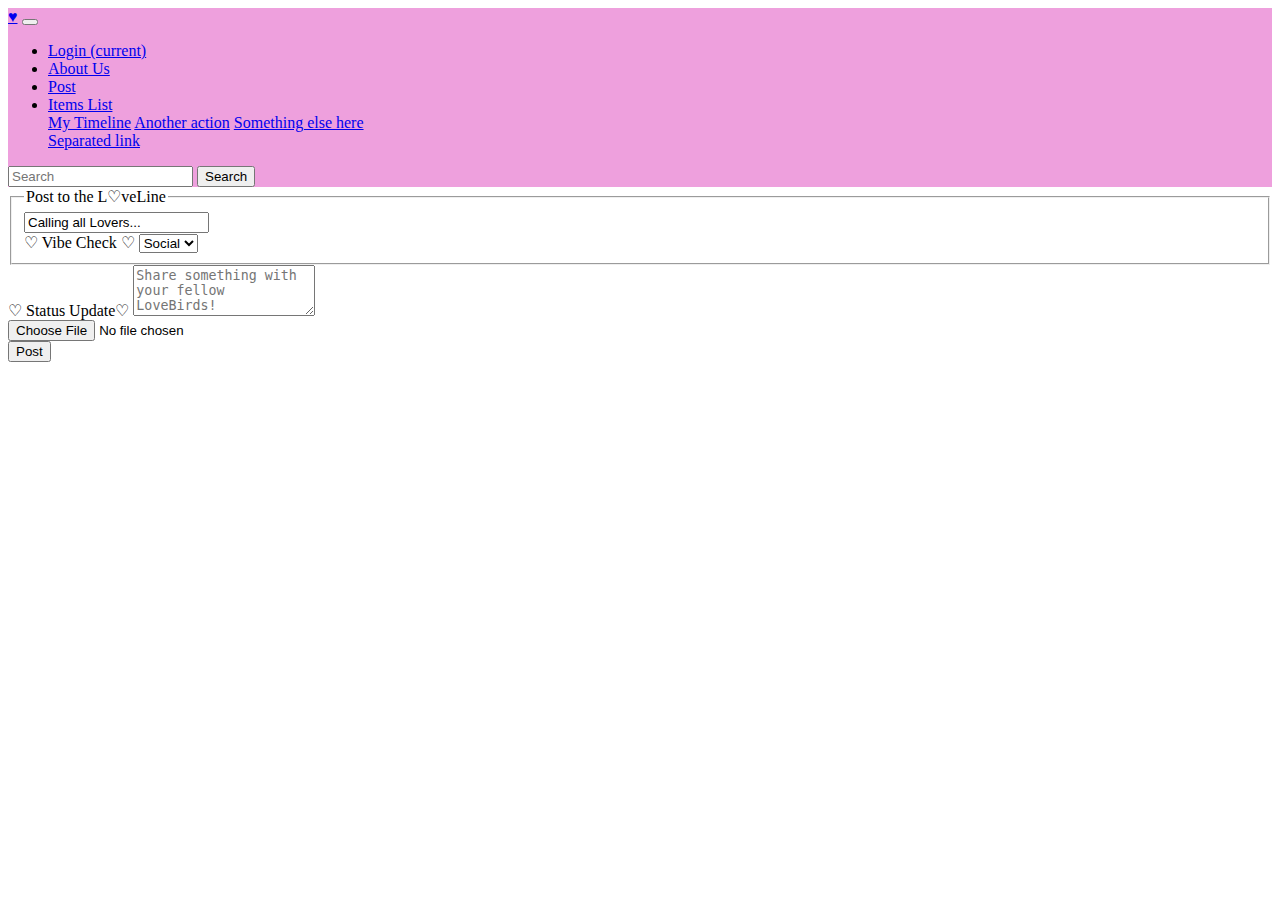
==== item_form.html @ ffdf0d1b "added cards and fixed navbar" ====
<!DOCTYPE html>
<html lang="en">
    <head>
        <meta charset="UTF-8">
        <meta http-equiv="X-UA-Compatible" content="IE=edge">
        <meta name="viewport" content="width=device-width, initial-scale=1.0">
        <link href="https://cdn.jsdelivr.net/npm/bootstrap@5.2.0-beta1/dist/css/bootstrap.min.css" rel="stylesheet" integrity="sha384-0evHe/X+R7YkIZDRvuzKMRqM+OrBnVFBL6DOitfPri4tjfHxaWutUpFmBp4vmVor" crossorigin="anonymous">
        <title>New Post</title>
    </head>
    <body>

      <!--This is the NavBar-->
      <div class="container-">
        <div class="row">
            <div class="col">
                <!--NavBar is Pink!-->
                <nav class="navbar navbar-expand-lg" style= "background-color: #EEA0DD;">
                    <div class="container-fluid">
                      <a class="navbar-brand" href="images/LLlogo.png">♥</a>
                      <button class="navbar-toggler" type="button" data-bs-toggle="collapse" data-bs-target="#navbarColor01" aria-controls="navbarColor01" aria-expanded="false" aria-label="Toggle navigation">
                        <span class="navbar-toggler-icon"></span>
                      </button>

                      <div class="collapse navbar-collapse" id="navbarColor01">
                        <ul class="navbar-nav me-auto">
                          <li class="nav-item">
                            <a class="nav-link active" href="login.html">Login
                              <span class="visually-hidden">(current)</span>
                            </a>
                          </li>
                          <li class="nav-item">
                            <a class="nav-link" href="about.html">About Us</a>
                          </li>
                          <li class="nav-item">
                            <a class="nav-link" href="item_form.html">Post</a>
                          </li>
                          <li class="nav-item dropdown">
                            <a class="nav-link dropdown-toggle" data-bs-toggle="dropdown" href="#" role="button" aria-haspopup="true" aria-expanded="false">Items List</a>
                            <div class="dropdown-menu">
                              <a class="dropdown-item" href="posts.html">My Timeline</a>
                              <a class="dropdown-item" href="#">Another action</a>
                              <a class="dropdown-item" href="#">Something else here</a>
                              <div class="dropdown-divider"></div>
                              <a class="dropdown-item" href="#">Separated link</a>
                            </div>
                          </li>
                        </ul>
                        <form class="d-flex">
                          <input class="form-control me-sm-2" type="text" placeholder="Search">
                          <button class="btn btn-secondary my-2 my-sm-0" type="submit">Search</button>
                        </form>
                      </div>
                    </div>
                  </nav>
            </div>
        </div>
    </div>

        <!--This is the bootstrap for the Status update function-->

        <form>
            <div class="container">
                <div class="row">
                    <div class="col">
                        <form>
                            <fieldset>
                              <legend>Post to the L♡veLine</legend>
                              <div class="form-group row">
                                <div class="col-sm-10">
                                  <input type="text" readonly="" title="email"class="form-control-plaintext" id="staticEmail" value="Calling all Lovers...">
                                </div>
                              </div>
                                <label for="exampleSelect1" class="form-label mt-4">♡ Vibe Check ♡ </label>
                                <select class="form-select" id="exampleSelect1">
                                  <option>Social</option>
                                  <option>Flirty</option>
                                  <option>Fun</option>
                                  <option>Chill</option>
                                </select>
                              </div>
                              <div class="form-group">
                                <label for="exampleTextarea" class="form-label mt-4">♡ Status Update♡ </label>
                                <textarea class="form-control" id="exampleTextarea" rows="3" placeholder="Share something with your fellow LoveBirds!"></textarea>
                              </div>
                              <div class="form-group">
                                <label for="formFile" class="form-label mt-4" placeholder="Upload Photo Here"></label>
                                <input class="form-control" type="file" id="formFile">
                              </div>
                                  </label>
                                </div>
                                  </label>
                                </div>
                                </div>
                              <button type="submit" class="btn btn-primary">Post</button>
                            </fieldset>
                          </form>  
                    </div>
                </div>
            </div>
        </form>
        <script src="https://cdn.jsdelivr.net/npm/bootstrap@5.2.0-beta1/dist/js/bootstrap.bundle.min.js" integrity="sha384-pprn3073KE6tl6bjs2QrFaJGz5/SUsLqktiwsUTF55Jfv3qYSDhgCecCxMW52nD2" crossorigin="anonymous"></script>
    </body>
</html>
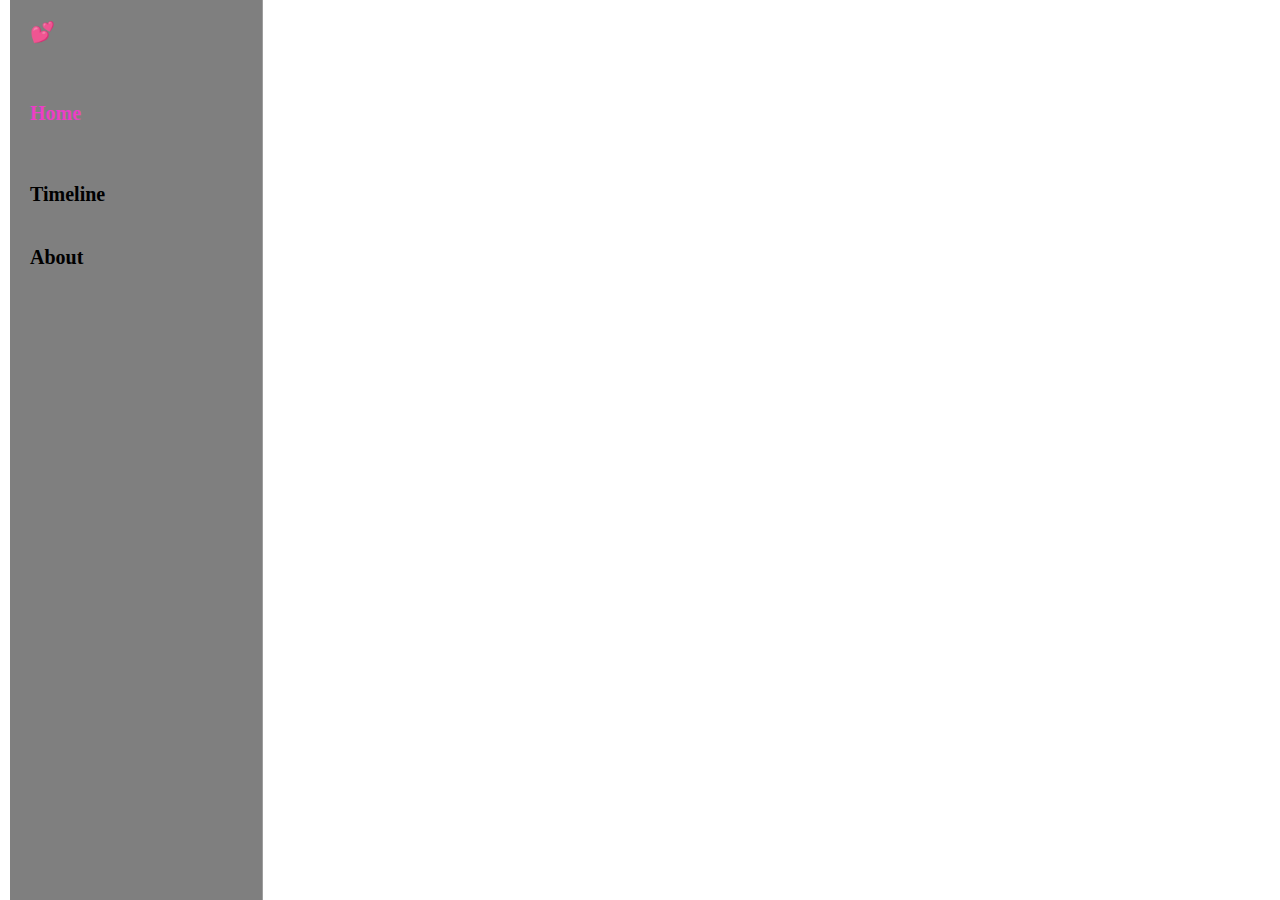
==== commit e1ef39ff: "added navbar to item_form.html, updated item_form.css for navbar" ====
--- a/item_form.html
+++ b/item_form.html
@@ -1,19 +1,47 @@
 <!DOCTYPE html>
 <html lang="en">
-    <head>
-        <meta charset="UTF-8">
-        <meta http-equiv="X-UA-Compatible" content="IE=edge">
-        <meta name="viewport" content="width=device-width, initial-scale=1.0">
-        <link href="https://cdn.jsdelivr.net/npm/bootstrap@5.2.0-beta1/dist/css/bootstrap.min.css" rel="stylesheet" integrity="sha384-0evHe/X+R7YkIZDRvuzKMRqM+OrBnVFBL6DOitfPri4tjfHxaWutUpFmBp4vmVor" crossorigin="anonymous">
-        <title>New Post</title>
-    </head>
-    <body>
+<head>
+    <meta charset="UTF-8">
+    <meta http-equiv="X-UA-Compatible" content="IE=edge">
+    <meta name="viewport" content="width=device-width, initial-scale=1.0">
+    <link href="https://cdn.jsdelivr.net/npm/bootstrap@5.2.0-beta1/dist/css/bootstrap.min.css" rel="stylesheet" integrity="sha384-0evHe/X+R7YkIZDRvuzKMRqM+OrBnVFBL6DOitfPri4tjfHxaWutUpFmBp4vmVor" crossorigin="anonymous">
+    <link href="./css/item_form.css" rel="stylesheet">
+    <title>New Post</title>
+</head>
+<body>
+  <!--navbar starts-->
+  <div class="navbar">
+    <div class="navbarOption">
+      <h2>💕</h2>
+    </div>
+    <br>
+    <div class="navbarOption active">
+      <h2>Home</h2>
+    </div>
+    <br>
+    <div class="navbarOption">
+      <h2>Timeline</h2>
+    </div>
+    <div class="navbarOption">
+      <h2>About</h2>
+    </div>
+  </div>
+  <!--navbar ends-->
 
+
+
+
+
+
+
+
+
+<!--option 1-->      
       <!--This is the NavBar-->
-      <div class="container-">
+      <!--<div class="container-">
         <div class="row">
             <div class="col">
-                <!--NavBar is Pink!-->
+                
                 <nav class="navbar navbar-expand-lg" style= "background-color: #EEA0DD;">
                     <div class="container-fluid">
                       <a class="navbar-brand" href="images/LLlogo.png">♥</a>
@@ -56,7 +84,7 @@
         </div>
     </div>
 
-        <!--This is the bootstrap for the Status update function-->
+       
 
         <form>
             <div class="container">
@@ -97,7 +125,7 @@
                     </div>
                 </div>
             </div>
-        </form>
+        </form>-->
         <script src="https://cdn.jsdelivr.net/npm/bootstrap@5.2.0-beta1/dist/js/bootstrap.bundle.min.js" integrity="sha384-pprn3073KE6tl6bjs2QrFaJGz5/SUsLqktiwsUTF55Jfv3qYSDhgCecCxMW52nD2" crossorigin="anonymous"></script>
     </body>
 </html>--- a/css/item_form.css
+++ b/css/item_form.css
@@ -0,0 +1,54 @@
+* {
+    margin: 0;
+    padding: 0;
+    box-sizing: border-box;
+}
+
+body {
+    --twitter-color: #eb3fc6;
+    --twitter-background: #b6b6b690;
+    background-image: url("/images/fireworks2.jpg");
+    background-size: cover;
+    background-position: top;
+    background-attachment: fixed;
+    background-repeat: no-repeat;
+}
+
+.navbarOption {
+    display: flex;
+    align-items: center;
+    cursor: pointer;
+}
+
+.navbarOption h2 {
+    font-weight: 800;
+    font-size: 20px;
+    margin: 20px;
+}
+
+.navbarOption:hover {
+    background-color: var(--twitter-background);
+    border-radius: 30px;
+    color: var(--twitter-color);
+    transition: color 100ms ease-out;
+}
+
+.navbarOption.active {
+    color: var(--twitter-color);
+}
+
+body {
+    display: flex;
+    height: 100vh; /*was 100vh*/
+    max-width: 1300px;
+    margin-left: auto;
+    margin-right:auto;
+    padding: 0 10px;
+}
+
+.navbar {
+    border-right: 1px solid var(--twitter-background);
+    flex: 0.2;
+    min-width: 20;
+    background: rgba(0, 0, 0, 0.5); 
+}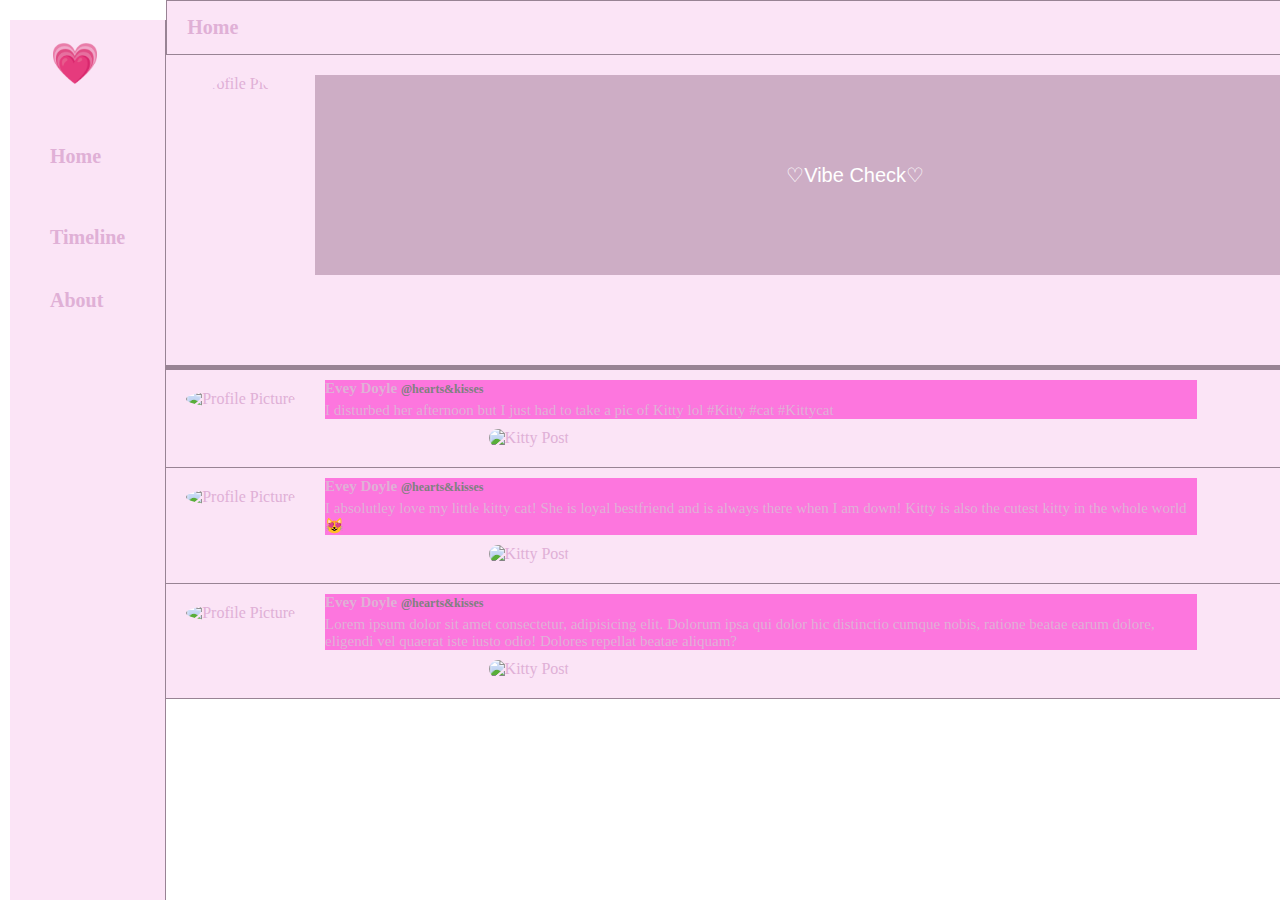
==== commit 5c0ccc51: "completed item_form.html & item_form.css, uploaded 3 kitty pics" ====
--- a/item_form.html
+++ b/item_form.html
@@ -6,29 +6,124 @@
     <meta name="viewport" content="width=device-width, initial-scale=1.0">
     <link href="https://cdn.jsdelivr.net/npm/bootstrap@5.2.0-beta1/dist/css/bootstrap.min.css" rel="stylesheet" integrity="sha384-0evHe/X+R7YkIZDRvuzKMRqM+OrBnVFBL6DOitfPri4tjfHxaWutUpFmBp4vmVor" crossorigin="anonymous">
     <link href="./css/item_form.css" rel="stylesheet">
-    <title>New Post</title>
+    <title>Luvers Lane❣</title>
 </head>
 <body>
   <!--navbar starts-->
   <div class="navbar">
     <div class="navbarOption">
-      <h2>💕</h2>
+      <h2 id="heart"><a href="./login.html">💗</a></h2>
     </div>
     <br>
     <div class="navbarOption active">
-      <h2>Home</h2>
+      <h2><a href="#home">Home</a></h2>
     </div>
     <br>
     <div class="navbarOption">
-      <h2>Timeline</h2>
+      <h2><a href="./posts.html">Timeline</a></h2>
     </div>
     <div class="navbarOption">
-      <h2>About</h2>
+      <h2><a href="./about.html">About</a></h2>
     </div>
   </div>
   <!--navbar ends-->
 
-
+  <!--post starts-->
+  <div class="post">
+    <div class="post_header">
+      <h2 id="home">Home</h2>
+    </div>
+
+    <!--postbox starts-->
+    <div class="postBox">
+      <form>
+        <div class="postbox_input">
+          <img src="/Luvers-Lane/images/profile-pic1.jpg" alt="Profile Picture">
+          <input type="text" placeholder="♡Vibe Check♡">
+        </div>
+        <button class="postBox_postButton">Post</button>
+      </form>
+    </div>
+    <!--postbox ends-->
+    
+    <!--feed starts-->
+    <div class="feed">
+      <div class="feed_avatar">
+        <img src="/Luvers-Lane/images/profile-pic1.jpg" alt="Profile Picture">
+      </div>
+
+      <div class="feed_body">
+        <div class="feed_header">
+          <div class="feed_headerText">
+            <h3>Evey Doyle
+              <span class="feed_headerSpecial">
+                @hearts&kisses
+              </span>
+            </h3>
+          </div>
+          <div class="feed_headerDescription">
+            <p>I disturbed her afternoon but I just had to take a pic of Kitty lol #Kitty #cat #Kittycat</p>
+          </div>
+        </div>
+        <img src="/Luvers-Lane/images/kitty.jpg" alt="Kitty Post">
+        <div class="feed_footer"></div>
+      </div>
+    </div>
+    <!--feed ends-->
+
+    <!--feed starts-->
+    <div class="feed">
+      <div class="feed_avatar">
+        <img src="/Luvers-Lane/images/profile-pic1.jpg" alt="Profile Picture">
+      </div>
+
+      <div class="feed_body">
+        <div class="feed_header">
+          <div class="feed_headerText">
+            <h3>Evey Doyle
+              <span class="feed_headerSpecial">
+                @hearts&kisses
+              </span>
+            </h3>
+          </div>
+          <div class="feed_headerDescription">
+            <p>I absolutley love my little kitty cat! She is loyal bestfriend and is always there when I am down! Kitty is also the cutest kitty in the whole world 😻</p>
+          </div>
+        </div>
+        <img src="/Luvers-Lane/images/kitty2.jpg" alt="Kitty Post">
+        <div class="feed_footer"></div>
+      </div>
+    </div>
+    <!--feed ends-->
+
+    <!--feed starts-->
+    <div class="feed">
+      <div class="feed_avatar">
+        <img src="/Luvers-Lane/images/profile-pic1.jpg" alt="Profile Picture">
+      </div>
+
+      <div class="feed_body">
+        <div class="feed_header">
+          <div class="feed_headerText">
+            <h3>Evey Doyle
+              <span class="feed_headerSpecial">
+                @hearts&kisses
+              </span>
+            </h3>
+          </div>
+          <div class="feed_headerDescription">
+            <p>Lorem ipsum dolor sit amet consectetur, adipisicing elit. Dolorum ipsa qui dolor hic distinctio cumque nobis, ratione beatae earum dolore, eligendi vel quaerat iste iusto odio! Dolores repellat beatae aliquam?</p>
+          </div>
+        </div>
+        <img src="/Luvers-Lane/images/kitty3.JPG" alt="Kitty Post">
+        <div class="feed_footer"></div>
+      </div>
+    </div>
+    <!--feed ends-->
+
+  </div>
+  <!--post ends-->
+  
 
 
 
--- a/css/item_form.css
+++ b/css/item_form.css
@@ -2,14 +2,15 @@
     margin: 0;
     padding: 0;
     box-sizing: border-box;
+    color: rgb(224, 176, 214);
 }
 
 body {
     --twitter-color: #eb3fc6;
-    --twitter-background: #b6b6b690;
-    background-image: url("/images/fireworks2.jpg");
+    --twitter-background: #988394;
+    background-image: url("/Luvers-Lane/images/fireworks4.jpg");
     background-size: cover;
-    background-position: top;
+    background-position: center;
     background-attachment: fixed;
     background-repeat: no-repeat;
 }
@@ -24,6 +25,12 @@
     font-weight: 800;
     font-size: 20px;
     margin: 20px;
+    text-decoration: none;
+}
+
+h2 a {
+    text-decoration: none;
+    color: rgb(224, 176, 214);
 }
 
 .navbarOption:hover {
@@ -42,13 +49,167 @@
     height: 100vh; /*was 100vh*/
     max-width: 1300px;
     margin-left: auto;
-    margin-right:auto;
+    margin-right: auto;
     padding: 0 10px;
 }
 
 .navbar {
-    border-right: 1px solid var(--twitter-background);
+    border-right: 1px solid var(--twitter-background); /*pink line*/
     flex: 0.2;
     min-width: 20;
-    background: rgba(0, 0, 0, 0.5); 
+    background: rgba(226, 45, 184, 0.131); 
+    margin-top:20px;
+    padding-left: 20px;
+    padding-right: 20px;
+}
+
+#heart {
+    font-size: 40px;
+}
+
+/*post*/
+.post {
+    flex: 0.5;
+    border-right: 1px solid var(--twitter-background);
+    min-width: fit-content;
+    overflow-y: scroll;
+}
+
+.post_header {
+    /*position:sticky;*/
+    top: 0;
+    background-color: rgba(226, 45, 184, 0.131);
+    z-index: 100;
+    border: 1px solid var(--twitter-background);
+    padding: 15px 20px;
+}
+
+.post_header h2 {
+    font-size: 20px;
+    font-weight: 800;
+}
+
+.post::-webkit-scrollbar {
+    display: none;
+}
+
+.post {
+    scrollbar-width: none;
+}
+
+/*post box*/
+.postbox_input img {
+
+    border-radius: 50%;
+    height: 200px;
+    
+}
+
+.postBox {
+    padding-bottom: 10px;
+    border-bottom: 5px solid var(--twitter-background);
+    padding-right: 10px;
+    background-color: rgba(226, 45, 184, 0.131);
+}
+
+.postBox form {
+    display: flex;
+    flex-direction: column;
+}
+
+.postbox_input {
+    display: flex;
+    padding: 20px;
+}
+
+.postbox_input input {
+    flex: 1;
+    margin-left: 20px;
+    font-size: 20px;
+    border: none;
+    outline:none;
+    background-color: rgba(182, 145, 173, 0.667);
+    color: white;
+}
+
+.postbox_input input::placeholder {
+    color:white;
+    text-align: center;
+}
+
+.postBox_postButton {
+    background-color: var(--twitter-color);
+    border: none;
+    color: white;
+    font-weight: 900;
+    border-radius: 30px;
+    width: 80px;
+    height: 40px;
+    margin-top: 20px;
+    margin-left: auto;
+}
+
+/*feed*/
+.feed_avatar img {
+    border-radius: 50%;
+    height: 70px;
+    
+}
+
+.feed {
+    display:flex;
+    align-items: flex-start;
+    border-bottom: 1px solid var(--twitter-background);
+    padding-bottom: 10px;
+    background-color: rgba(226, 45, 184, 0.131);
+}
+
+.feed_body img {
+    width: 450px;
+    object-fit: contain;
+    border-radius: 20px;
+    margin-left: 15%;
+}
+
+.feed_footer {
+    display: flex;
+    justify-content: space-between;
+    margin-top: 10px auto;
+}
+
+.feed_badge {
+    font-size: 14px !important;
+    color: var(--twitter-color);
+    margin-right: 5px;
+}
+
+.feed_headerSpecial {
+    font-weight: 600;
+    font-size: 12px;
+    color: gray;
+}
+
+.feed_headerText h3 {
+    font-size: 15px;
+    margin-bottom: 5px;
+}
+
+.feed_headerDescription {
+    margin-bottom: 10px;
+    font-size: 15px;
+
+}
+
+.feed_body {
+    flex:1;
+    padding: 10px;
+}
+
+.feed_avatar {
+    padding: 20px;
+}
+
+.feed_header {
+    background-color: rgba(255, 1, 196, 0.482);
+    width: 80%;
 }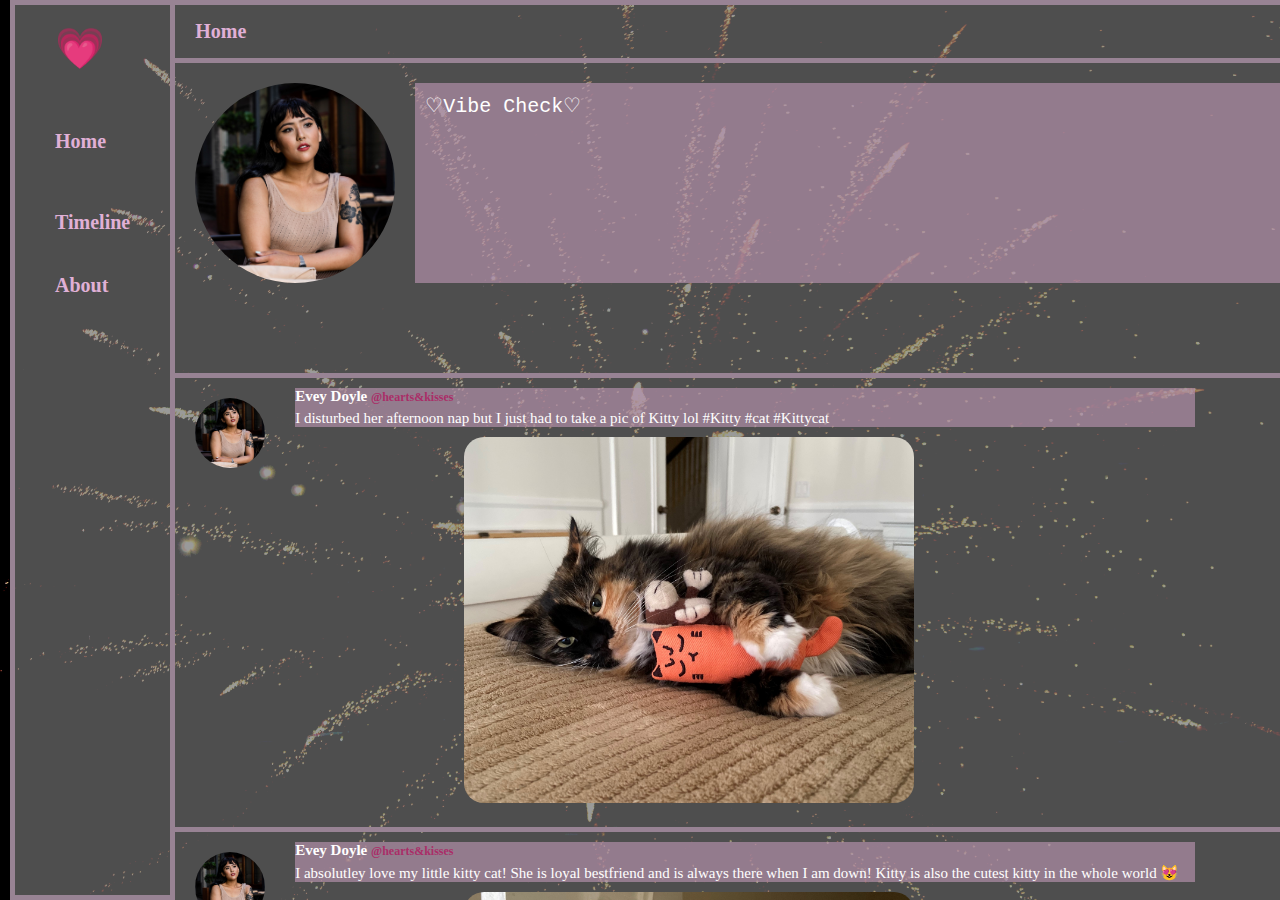
==== commit cbeb3926: "fixed img filepath for item_form & login, finished color cordinating item_form" ====
--- a/item_form.html
+++ b/item_form.html
@@ -38,8 +38,8 @@
     <div class="postBox">
       <form>
         <div class="postbox_input">
-          <img src="/Luvers-Lane/images/profile-pic1.jpg" alt="Profile Picture">
-          <input type="text" placeholder="♡Vibe Check♡">
+          <img src="/images/profile-pic1.jpg" alt="Profile Picture">
+          <textarea placeholder="♡Vibe Check♡"></textarea>
         </div>
         <button class="postBox_postButton">Post</button>
       </form>
@@ -49,7 +49,7 @@
     <!--feed starts-->
     <div class="feed">
       <div class="feed_avatar">
-        <img src="/Luvers-Lane/images/profile-pic1.jpg" alt="Profile Picture">
+        <img src="/images/profile-pic1.jpg" alt="Profile Picture">
       </div>
 
       <div class="feed_body">
@@ -62,10 +62,10 @@
             </h3>
           </div>
           <div class="feed_headerDescription">
-            <p>I disturbed her afternoon but I just had to take a pic of Kitty lol #Kitty #cat #Kittycat</p>
-          </div>
-        </div>
-        <img src="/Luvers-Lane/images/kitty.jpg" alt="Kitty Post">
+            <p>I disturbed her afternoon nap but I just had to take a pic of Kitty lol #Kitty #cat #Kittycat</p>
+          </div>
+        </div>
+        <img src="/images/kitty.jpg" alt="Kitty Post">
         <div class="feed_footer"></div>
       </div>
     </div>
@@ -74,7 +74,7 @@
     <!--feed starts-->
     <div class="feed">
       <div class="feed_avatar">
-        <img src="/Luvers-Lane/images/profile-pic1.jpg" alt="Profile Picture">
+        <img src="/images/profile-pic1.jpg" alt="Profile Picture">
       </div>
 
       <div class="feed_body">
@@ -90,7 +90,7 @@
             <p>I absolutley love my little kitty cat! She is loyal bestfriend and is always there when I am down! Kitty is also the cutest kitty in the whole world 😻</p>
           </div>
         </div>
-        <img src="/Luvers-Lane/images/kitty2.jpg" alt="Kitty Post">
+        <img src="/images/kitty2.jpg" alt="Kitty Post">
         <div class="feed_footer"></div>
       </div>
     </div>
@@ -99,7 +99,7 @@
     <!--feed starts-->
     <div class="feed">
       <div class="feed_avatar">
-        <img src="/Luvers-Lane/images/profile-pic1.jpg" alt="Profile Picture">
+        <img src="/images/profile-pic1.jpg" alt="Profile Picture">
       </div>
 
       <div class="feed_body">
@@ -115,7 +115,7 @@
             <p>Lorem ipsum dolor sit amet consectetur, adipisicing elit. Dolorum ipsa qui dolor hic distinctio cumque nobis, ratione beatae earum dolore, eligendi vel quaerat iste iusto odio! Dolores repellat beatae aliquam?</p>
           </div>
         </div>
-        <img src="/Luvers-Lane/images/kitty3.JPG" alt="Kitty Post">
+        <img src="/images/kitty3.JPG" alt="Kitty Post">
         <div class="feed_footer"></div>
       </div>
     </div>
--- a/css/item_form.css
+++ b/css/item_form.css
@@ -8,7 +8,7 @@
 body {
     --twitter-color: #eb3fc6;
     --twitter-background: #988394;
-    background-image: url("/Luvers-Lane/images/fireworks4.jpg");
+    background-image: url("/images/fireworks4.jpg");
     background-size: cover;
     background-position: center;
     background-attachment: fixed;
@@ -54,11 +54,11 @@
 }
 
 .navbar {
-    border-right: 1px solid var(--twitter-background); /*pink line*/
+    border: 5px solid var(--twitter-background); /*pink line*/
     flex: 0.2;
     min-width: 20;
-    background: rgba(226, 45, 184, 0.131); 
-    margin-top:20px;
+    background: rgba(111, 111, 111, 0.7); 
+    
     padding-left: 20px;
     padding-right: 20px;
 }
@@ -70,7 +70,7 @@
 /*post*/
 .post {
     flex: 0.5;
-    border-right: 1px solid var(--twitter-background);
+    border-right: 5px solid var(--twitter-background);
     min-width: fit-content;
     overflow-y: scroll;
 }
@@ -78,9 +78,10 @@
 .post_header {
     /*position:sticky;*/
     top: 0;
-    background-color: rgba(226, 45, 184, 0.131);
+    background-color: rgba(111, 111, 111, 0.7);
     z-index: 100;
-    border: 1px solid var(--twitter-background);
+    border-top: 5px solid var(--twitter-background);
+    border-bottom: 5px solid var(--twitter-background);
     padding: 15px 20px;
 }
 
@@ -109,7 +110,7 @@
     padding-bottom: 10px;
     border-bottom: 5px solid var(--twitter-background);
     padding-right: 10px;
-    background-color: rgba(226, 45, 184, 0.131);
+    background-color: rgba(111, 111, 111, 0.7);
 }
 
 .postBox form {
@@ -122,7 +123,7 @@
     padding: 20px;
 }
 
-.postbox_input input {
+.postbox_input textarea {
     flex: 1;
     margin-left: 20px;
     font-size: 20px;
@@ -130,15 +131,16 @@
     outline:none;
     background-color: rgba(182, 145, 173, 0.667);
     color: white;
-}
-
-.postbox_input input::placeholder {
+}/**/
+
+.postbox_input textarea::placeholder {
     color:white;
-    text-align: center;
+    text-align: left;
+    padding: 10px;
 }
 
 .postBox_postButton {
-    background-color: var(--twitter-color);
+    background-color: #aa2e68;
     border: none;
     color: white;
     font-weight: 900;
@@ -159,9 +161,9 @@
 .feed {
     display:flex;
     align-items: flex-start;
-    border-bottom: 1px solid var(--twitter-background);
+    border-bottom: 5px solid var(--twitter-background);
     padding-bottom: 10px;
-    background-color: rgba(226, 45, 184, 0.131);
+    background-color: rgba(111, 111, 111, 0.7);
 }
 
 .feed_body img {
@@ -186,18 +188,23 @@
 .feed_headerSpecial {
     font-weight: 600;
     font-size: 12px;
-    color: gray;
+    color: #aa2e68;
 }
 
 .feed_headerText h3 {
     font-size: 15px;
     margin-bottom: 5px;
+    color: white;
 }
 
 .feed_headerDescription {
     margin-bottom: 10px;
     font-size: 15px;
-
+    
+}
+
+.feed_headerDescription p {
+    color: white;
 }
 
 .feed_body {
@@ -210,6 +217,6 @@
 }
 
 .feed_header {
-    background-color: rgba(255, 1, 196, 0.482);
+    background-color: rgba(182, 145, 173, 0.667);
     width: 80%;
 }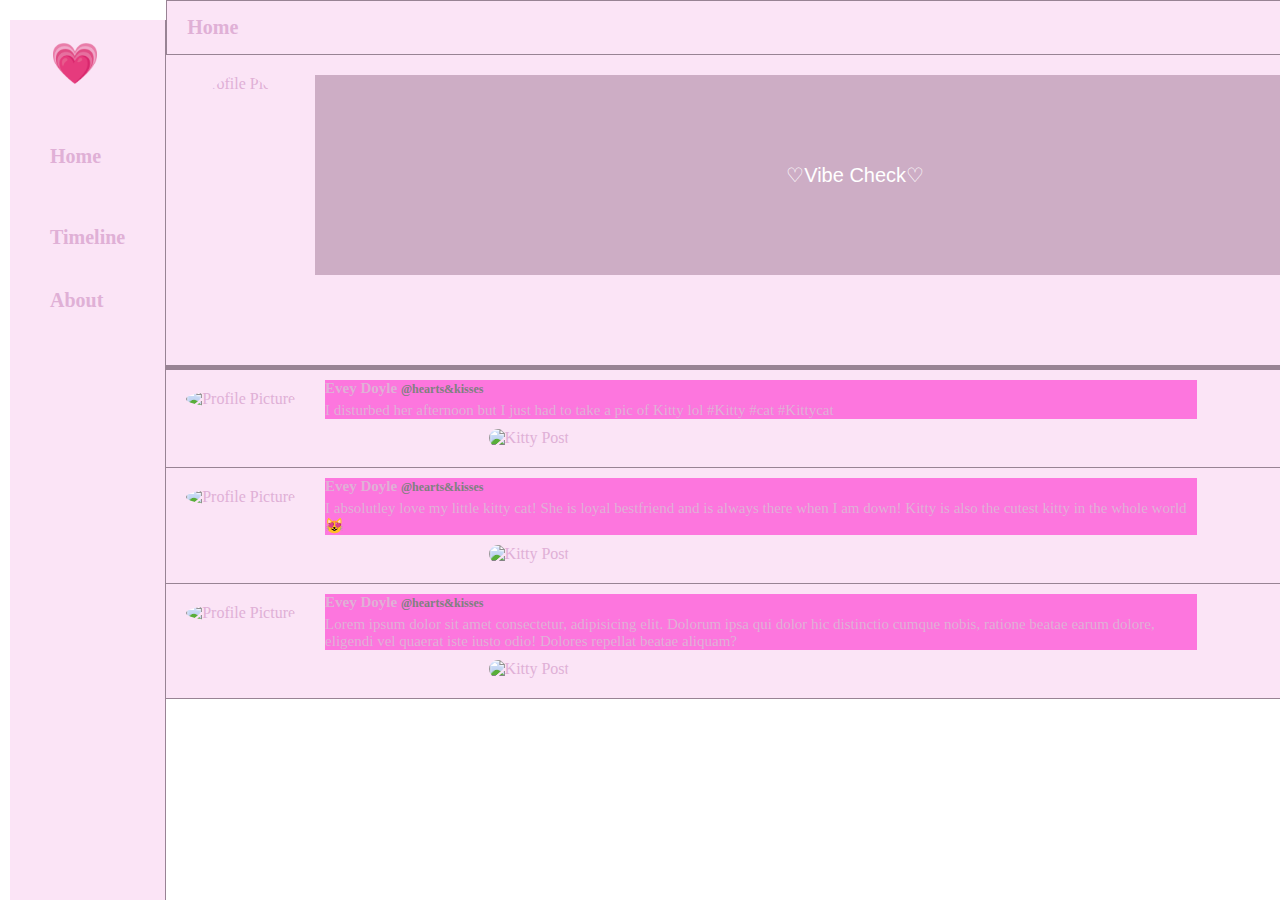
==== commit 039db74e: "added new images to post.html" ====
--- a/item_form.html
+++ b/item_form.html
@@ -38,8 +38,8 @@
     <div class="postBox">
       <form>
         <div class="postbox_input">
-          <img src="/images/profile-pic1.jpg" alt="Profile Picture">
-          <textarea placeholder="♡Vibe Check♡"></textarea>
+          <img src="/Luvers-Lane/images/profile-pic1.jpg" alt="Profile Picture">
+          <input type="text" placeholder="♡Vibe Check♡">
         </div>
         <button class="postBox_postButton">Post</button>
       </form>
@@ -49,7 +49,7 @@
     <!--feed starts-->
     <div class="feed">
       <div class="feed_avatar">
-        <img src="/images/profile-pic1.jpg" alt="Profile Picture">
+        <img src="/Luvers-Lane/images/profile-pic1.jpg" alt="Profile Picture">
       </div>
 
       <div class="feed_body">
@@ -62,10 +62,10 @@
             </h3>
           </div>
           <div class="feed_headerDescription">
-            <p>I disturbed her afternoon nap but I just had to take a pic of Kitty lol #Kitty #cat #Kittycat</p>
-          </div>
-        </div>
-        <img src="/images/kitty.jpg" alt="Kitty Post">
+            <p>I disturbed her afternoon but I just had to take a pic of Kitty lol #Kitty #cat #Kittycat</p>
+          </div>
+        </div>
+        <img src="/Luvers-Lane/images/kitty.jpg" alt="Kitty Post">
         <div class="feed_footer"></div>
       </div>
     </div>
@@ -74,7 +74,7 @@
     <!--feed starts-->
     <div class="feed">
       <div class="feed_avatar">
-        <img src="/images/profile-pic1.jpg" alt="Profile Picture">
+        <img src="/Luvers-Lane/images/profile-pic1.jpg" alt="Profile Picture">
       </div>
 
       <div class="feed_body">
@@ -90,7 +90,7 @@
             <p>I absolutley love my little kitty cat! She is loyal bestfriend and is always there when I am down! Kitty is also the cutest kitty in the whole world 😻</p>
           </div>
         </div>
-        <img src="/images/kitty2.jpg" alt="Kitty Post">
+        <img src="/Luvers-Lane/images/kitty2.jpg" alt="Kitty Post">
         <div class="feed_footer"></div>
       </div>
     </div>
@@ -99,7 +99,7 @@
     <!--feed starts-->
     <div class="feed">
       <div class="feed_avatar">
-        <img src="/images/profile-pic1.jpg" alt="Profile Picture">
+        <img src="/Luvers-Lane/images/profile-pic1.jpg" alt="Profile Picture">
       </div>
 
       <div class="feed_body">
@@ -115,7 +115,7 @@
             <p>Lorem ipsum dolor sit amet consectetur, adipisicing elit. Dolorum ipsa qui dolor hic distinctio cumque nobis, ratione beatae earum dolore, eligendi vel quaerat iste iusto odio! Dolores repellat beatae aliquam?</p>
           </div>
         </div>
-        <img src="/images/kitty3.JPG" alt="Kitty Post">
+        <img src="/Luvers-Lane/images/kitty3.JPG" alt="Kitty Post">
         <div class="feed_footer"></div>
       </div>
     </div>
--- a/css/item_form.css
+++ b/css/item_form.css
@@ -8,7 +8,7 @@
 body {
     --twitter-color: #eb3fc6;
     --twitter-background: #988394;
-    background-image: url("/images/fireworks4.jpg");
+    background-image: url("/Luvers-Lane/images/fireworks4.jpg");
     background-size: cover;
     background-position: center;
     background-attachment: fixed;
@@ -54,11 +54,11 @@
 }
 
 .navbar {
-    border: 5px solid var(--twitter-background); /*pink line*/
+    border-right: 1px solid var(--twitter-background); /*pink line*/
     flex: 0.2;
     min-width: 20;
-    background: rgba(111, 111, 111, 0.7); 
-    
+    background: rgba(226, 45, 184, 0.131); 
+    margin-top:20px;
     padding-left: 20px;
     padding-right: 20px;
 }
@@ -70,7 +70,7 @@
 /*post*/
 .post {
     flex: 0.5;
-    border-right: 5px solid var(--twitter-background);
+    border-right: 1px solid var(--twitter-background);
     min-width: fit-content;
     overflow-y: scroll;
 }
@@ -78,10 +78,9 @@
 .post_header {
     /*position:sticky;*/
     top: 0;
-    background-color: rgba(111, 111, 111, 0.7);
+    background-color: rgba(226, 45, 184, 0.131);
     z-index: 100;
-    border-top: 5px solid var(--twitter-background);
-    border-bottom: 5px solid var(--twitter-background);
+    border: 1px solid var(--twitter-background);
     padding: 15px 20px;
 }
 
@@ -110,7 +109,7 @@
     padding-bottom: 10px;
     border-bottom: 5px solid var(--twitter-background);
     padding-right: 10px;
-    background-color: rgba(111, 111, 111, 0.7);
+    background-color: rgba(226, 45, 184, 0.131);
 }
 
 .postBox form {
@@ -123,7 +122,7 @@
     padding: 20px;
 }
 
-.postbox_input textarea {
+.postbox_input input {
     flex: 1;
     margin-left: 20px;
     font-size: 20px;
@@ -131,16 +130,15 @@
     outline:none;
     background-color: rgba(182, 145, 173, 0.667);
     color: white;
-}/**/
-
-.postbox_input textarea::placeholder {
+}
+
+.postbox_input input::placeholder {
     color:white;
-    text-align: left;
-    padding: 10px;
+    text-align: center;
 }
 
 .postBox_postButton {
-    background-color: #aa2e68;
+    background-color: var(--twitter-color);
     border: none;
     color: white;
     font-weight: 900;
@@ -161,9 +159,9 @@
 .feed {
     display:flex;
     align-items: flex-start;
-    border-bottom: 5px solid var(--twitter-background);
+    border-bottom: 1px solid var(--twitter-background);
     padding-bottom: 10px;
-    background-color: rgba(111, 111, 111, 0.7);
+    background-color: rgba(226, 45, 184, 0.131);
 }
 
 .feed_body img {
@@ -188,23 +186,18 @@
 .feed_headerSpecial {
     font-weight: 600;
     font-size: 12px;
-    color: #aa2e68;
+    color: gray;
 }
 
 .feed_headerText h3 {
     font-size: 15px;
     margin-bottom: 5px;
-    color: white;
 }
 
 .feed_headerDescription {
     margin-bottom: 10px;
     font-size: 15px;
-    
-}
-
-.feed_headerDescription p {
-    color: white;
+
 }
 
 .feed_body {
@@ -217,6 +210,6 @@
 }
 
 .feed_header {
-    background-color: rgba(182, 145, 173, 0.667);
+    background-color: rgba(255, 1, 196, 0.482);
     width: 80%;
 }